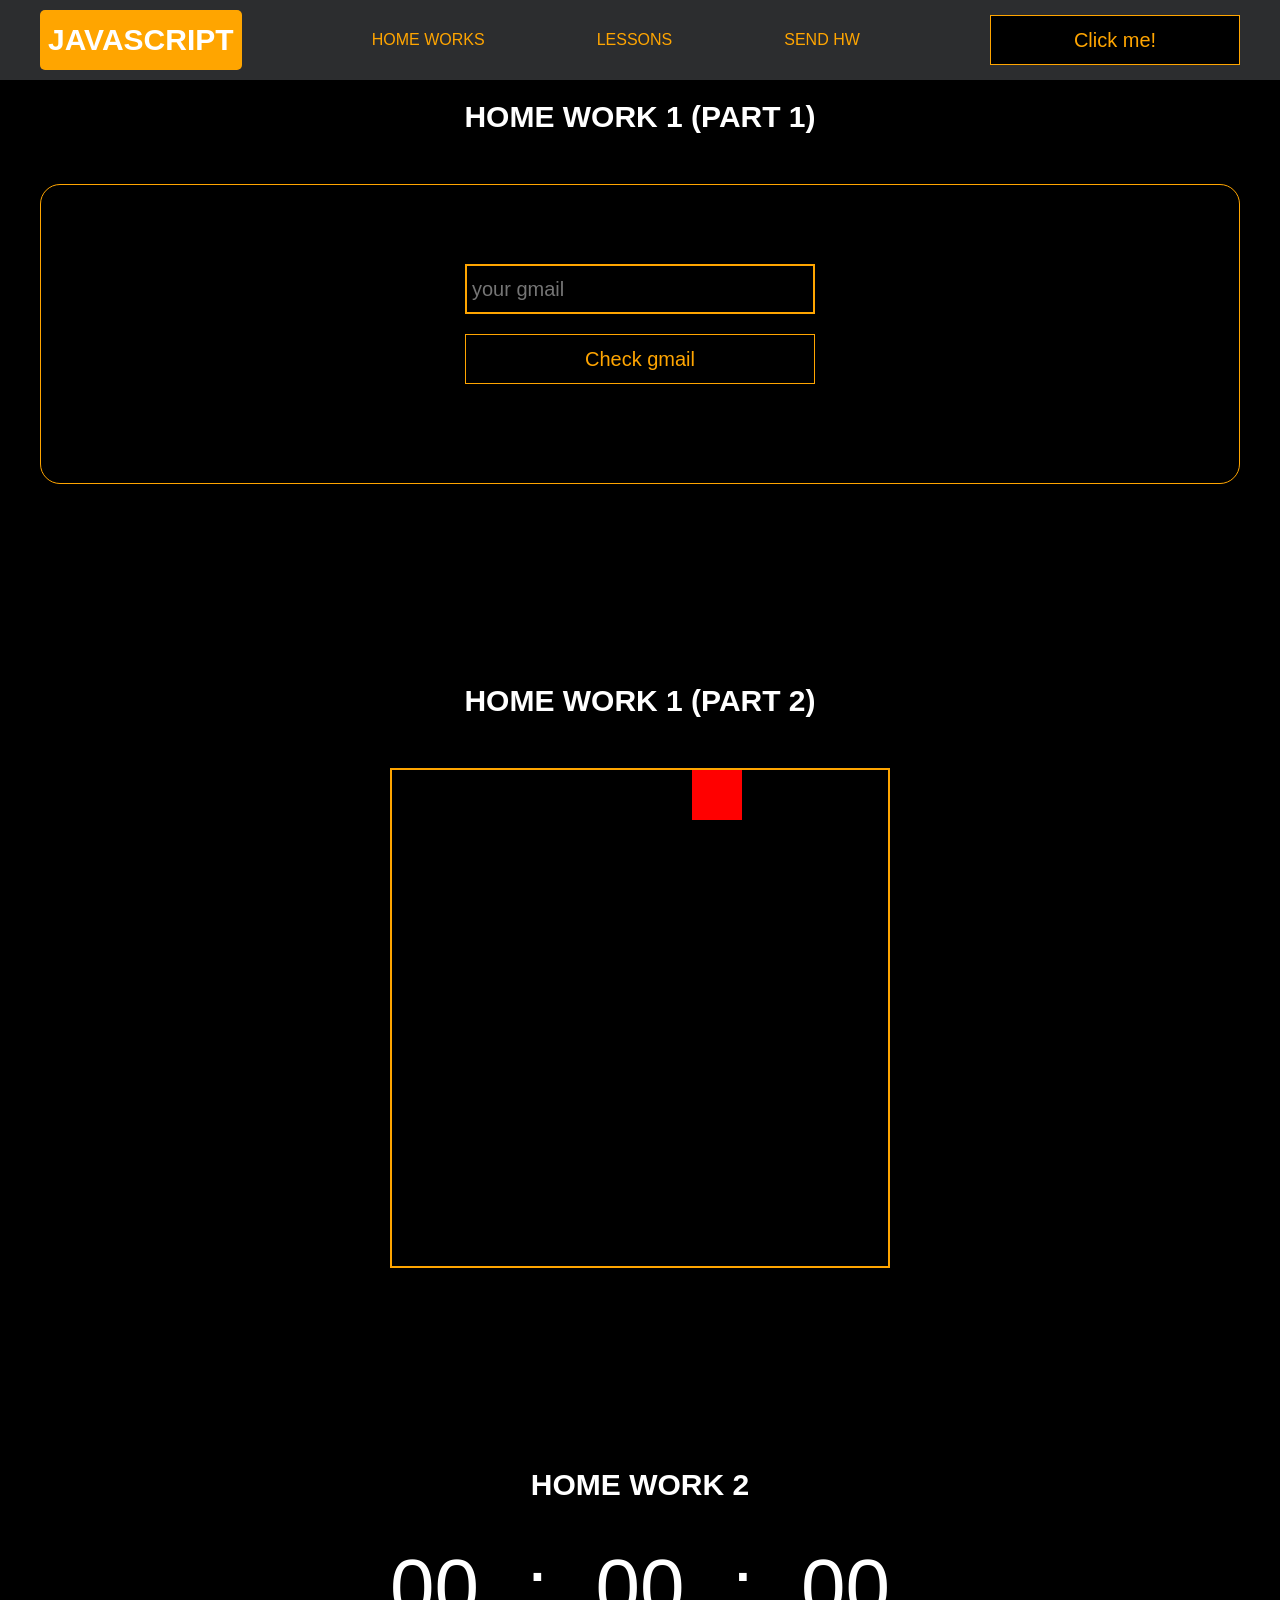
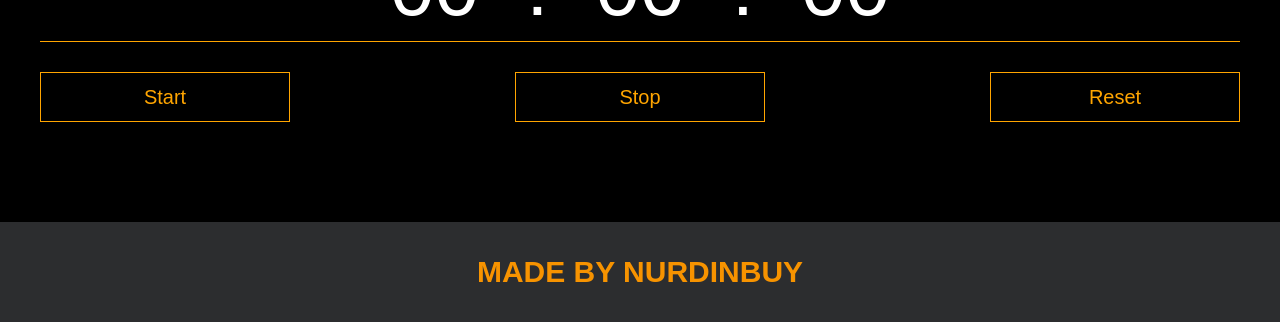
==== pages/home_works.html @ ca45b5d5 "first commit" ====
<!DOCTYPE html>
<html lang="en">
<head>
    <meta charset="UTF-8">
    <title>Home Works</title>
    <link rel="stylesheet" href="../css/style.css">
    <link rel="stylesheet" href="../css/core.css">
    <link rel="stylesheet" href="../css/home_works.css">
</head>
<body>

<div class="wrapper">
    <div class="header">
        <div class="container">
            <div class="inner_header">
                <a href="../index.html">
                    <div class="logotype">
                        <h2>Java<span>Script</span></h2>
                    </div>
                </a>
                <ul class="menu">
                    <li class="menu_link">
                        <a href="../pages/home_works.html">Home Works</a>
                    </li>
                    <li class="menu_link">
                        <a href="../pages/lessons.html">Lessons</a>
                    </li>
                    <li class="menu_link">
                        <a href="https://t.me/NurDinBuy16" target="_blank">Send hw</a>
                    </li>
                </ul>
                <button class="btn" id="btn-get">Click me!</button>
            </div>
        </div>
    </div>
    <div class="gmail_block">
        <div class="container">
            <h3>Home work 1 (part 1)</h3>
            <div class="inner_gmail_block">
                <div class="form_gmail">
                    <label for="gmail_input"></label>
                    <input type="text" id="gmail_input" placeholder="your gmail">
                    <button class="btn" id="gmail_button">Check gmail</button>
                    <span class="checker" id="gmail_result"></span>
                </div>
            </div>
        </div>
    </div>
    <div class="move_block">
        <div class="container">
            <h3>Home work 1 (part 2)</h3>
            <div class="inner_move_block">
                <div class="parent_block">
                    <div class="child_block"></div>
                </div>
            </div>
        </div>
    </div>
    <div class="stopwatch">
        <div class="container">
            <h3>Home work 2 </h3>
            <div class="time">
                <div class="time_block">
                    <div class="interval" id="minutes">00</div>
                    <div class="break">:</div>
                    <div class="interval" id="seconds">00</div>
                    <div class="break">:</div>
                    <div class="interval" id="ml-seconds">00</div>
                </div>
            </div>
            <div class="time_buttons">
                <button class="btn" id="start">Start</button>
                <button class="btn" id="stop">Stop</button>
                <button class="btn" id="reset">Reset</button>
            </div>
        </div>
    </div>
    <div class="footer">
        <div class="container">
            <a href="https://www.instagram.com/nurdinbuy/" target="_blank">
                <div class="inner_footer">
                    <h2>Made by NurDinBuy</h2>
                </div>
            </a>
        </div>
    </div>
</div>

<div class="modal">
    <div class="modal_dialog">
        <div class="modal_content">
            <form action="#">
                <div class="modal_close">&times;</div>
                <div class="modal_title">Мы свяжемся с вами как можно быстрее!</div>
                <input required placeholder="Ваше имя" name="name" type="text" class="modal_input">
                <input required placeholder="Ваш номер телефона" name="phone" type="phone" class="modal_input">
                <button class="btn btn_dark btn_min">Перезвонить мне</button>
            </form>
        </div>
    </div>
</div>

</body>
<script src="../js/home_works.js"></script>
<script src="../js/modal.js"></script>
</html>
---- css/style.css ----
/* HEADER */

.header {
    height: 80px;
    background: #2c2d2f;
    display: flex;
    align-items: center;
    width: 100%;
    position: fixed;
    top: 0;
    z-index: 2;
}

.inner_header {
    height: 100%;
    display: flex;
    align-items: center;
    justify-content: space-between;
}

/* LOGOTYPE */

.logotype {
    display: flex;
    align-items: center;
    justify-content: center;
    font-size: 22px;
    height: 60px;
    width: fit-content;
    background: orange;
    padding: 8px;
    color: white;
    border-radius: 5px;
    cursor: pointer;
}

/* HEADER MENU */

.menu {
    display: flex;
    justify-content: space-around;
    width: 600px;
}

.menu_link a {
    color: orange;
    text-transform: uppercase;
}

.menu_link a:hover {
    text-decoration: underline;
}

/* MAIN BLOCK */

.main_block {
    padding: 100px 0;
    background: black;
}

/* BUTTONS COLOR PICKER */

.colors-buttons {
    display: flex;
    justify-content: space-between;
    margin-top: 50px;
}

.btn-color {
    border-radius: 20px;
    border-color: white !important;
}

/* FOOTER */

.footer {
    background: #2c2d2f;
    width: 100%;
}

.inner_footer {
    display: flex;
    align-items: center;
    justify-content: center;
    height: 100px;
}

.footer h2 {
    text-transform: uppercase;
    color: #F79300;
    font-weight: 600;
}


/* SLIDER BLOCK */

.slider_block {
    padding: 100px 0;
    background: black;
}

.slider {
    position: relative;
    width: 100%;
    height: 300px;
    overflow: hidden;
    border: 3px solid orange;
    border-radius: 20px;
    display: flex;
    align-items: center;
    justify-content: space-between;
    padding: 0 30px;
}

.slide {
    position: absolute;
    top: 60px;
    left: 0;
    width: 100%;
    height: 100%;
    display: none;
    transition: opacity 0.5s ease-in-out;
}

.slide_card {
    color: white;
    margin: 0 auto;
    width: 500px;
    text-align: center;
}

.slide_card h3 {
    color: white;
    text-transform: uppercase;
    font-size: 22px;
}

.slide_card p {
    font-size: 16px;
    text-align: justify;
    margin: 10px 0;
}

.slide_card a {
    color: orange;
    text-decoration: underline;
}

.slide.active_slide {
    display: block;
}

/* VIDEO BLOCK */

.block_video {
    background: black;
    padding: 100px 0;
}

.inner_block_video {
    display: flex;
    justify-content: center;
    margin-top: 50px;
}

/* MODAL */

.modal {
    position: fixed;
    height: 100%;
    width: 100%;
    top: 0;
    left: 0;
    z-index: 2;
    background: rgba(0, 0, 0, 0.8);
    display: none;
}

.modal_dialog {
    max-width: 500px;
    margin: 150px auto;
}

.modal_content {
    position: relative;
    width: 100%;
    padding: 40px;
    background-color: black;
    border: 2px solid orange;
    border-radius: 4px;
    max-height: 80vh;
    overflow-y: auto;
}

.modal_content form {
    display: flex;
    flex-direction: column;
    align-items: center;
}

.modal_close {
    position: absolute;
    top: 8px;
    right: 14px;
    font-size: 30px;
    color: red;
    opacity: 0.5;
    font-weight: 700;
    border: none;
    background-color: transparent;
    cursor: pointer;
}

.modal_title {
    text-align: center;
    font-size: 22px;
    text-transform: uppercase;
    color: white;
}

.modal_input, .btn_min {
    width: 100% !important;
    margin-top: 10px;
}
---- css/core.css ----
* {
    margin: 0;
    padding: 0;
    box-sizing: border-box;
}

.container {
    width: 1200px;
    margin: 0 auto;
}

body {
    font-family: "Britannic Bold", sans-serif;
    background: #c2d0d0;
}

.btn {
    width: 250px;
    height: 50px;
    font-size: 20px;
    cursor: pointer;
    border: 1px solid orange;
    background: black;
    color: orange;
}

.btn:hover {
    background: #414349;
}

.btn:active {
    background: #56585D;
    border: 2px solid orange;
}

a {
    text-decoration: none;
}

li {
    list-style: none;
}

h1 {
    text-align: center;
    font-size: 70px;
    color: white;
    margin: 0 auto;
    text-transform: uppercase;
    font-weight: 600;
}

h2 {
    text-align: center;
    font-size: 30px;
    color: white;
    margin: 0 auto;
    text-transform: uppercase;
    font-weight: 600;
}

h3 {
    text-align: center;
    font-size: 30px;
    color: white;
    margin: 0 auto;
    text-transform: uppercase;
    font-weight: 600;
}

h4 {
    font-size: 24px;
    color: white;
    text-transform: uppercase;
    font-weight: 600;
}

strong {
    color: #F79300;
}

label {
    font-size: 24px;
    color: orange;
}

input {
    width: 350px;
    height: 50px;
    font-size: 20px;
    padding-left: 5px;
    color: orange;
    background: black;
    border: 2px solid orange;
}

.checker {
    color: white;
    font-size: 30px;
}

.btn-slide {
    display: block;
    width: 100px;
    height: 100px;
    background: orange;
    color: black;
    font-size: 20px;
    text-transform: uppercase;
    border-radius: 50%;
    font-weight: 800;
    z-index: 1;
}

.btn-slide:hover {
    background: #b68733 !important;
    cursor: pointer;
    color: white;
}
---- css/home_works.css ----
/* GMAIL BLOCK */

.gmail_block {
    background: black;
    padding: 100px 0;
}

.inner_gmail_block {
    margin-top: 50px;
    display: flex;
    justify-content: space-evenly;
    border: 1px solid orange;
    height: 300px;
    border-radius: 20px;
    align-items: center;
}

.form_gmail {
    display: flex;
    flex-direction: column;
    align-items: center;
}

.form_gmail button {
    width: 100%;
    margin: 20px 0;
}

/* MOVE BLOCK */

.move_block {
    background: black;
    padding: 100px 0;
}

.parent_block {
    height: 500px;
    width: 500px;
    border: 2px solid orange;
    position: relative;
    margin: 0 auto;
}

.child_block {
    position: absolute;
    width: 50px;
    height: 50px;
    background: red;
}

.inner_move_block {
    margin-top: 50px;
}

/* STOP WATCH */

.time {
    color: white;
    display: flex;
    justify-content: center;
    font-size: 80px;
    height: 100px;
    width: 100%;
    border-bottom: 1px solid orange;
    margin-top: 40px;
}

.time_block {
    display: flex;
    width: 500px;
    justify-content: space-between;
}

.stopwatch {
    padding: 100px 0;
    background: black;
}

.time_buttons {
    margin-top: 30px;
    width: 100%;
    display: flex;
    justify-content: space-between;
}
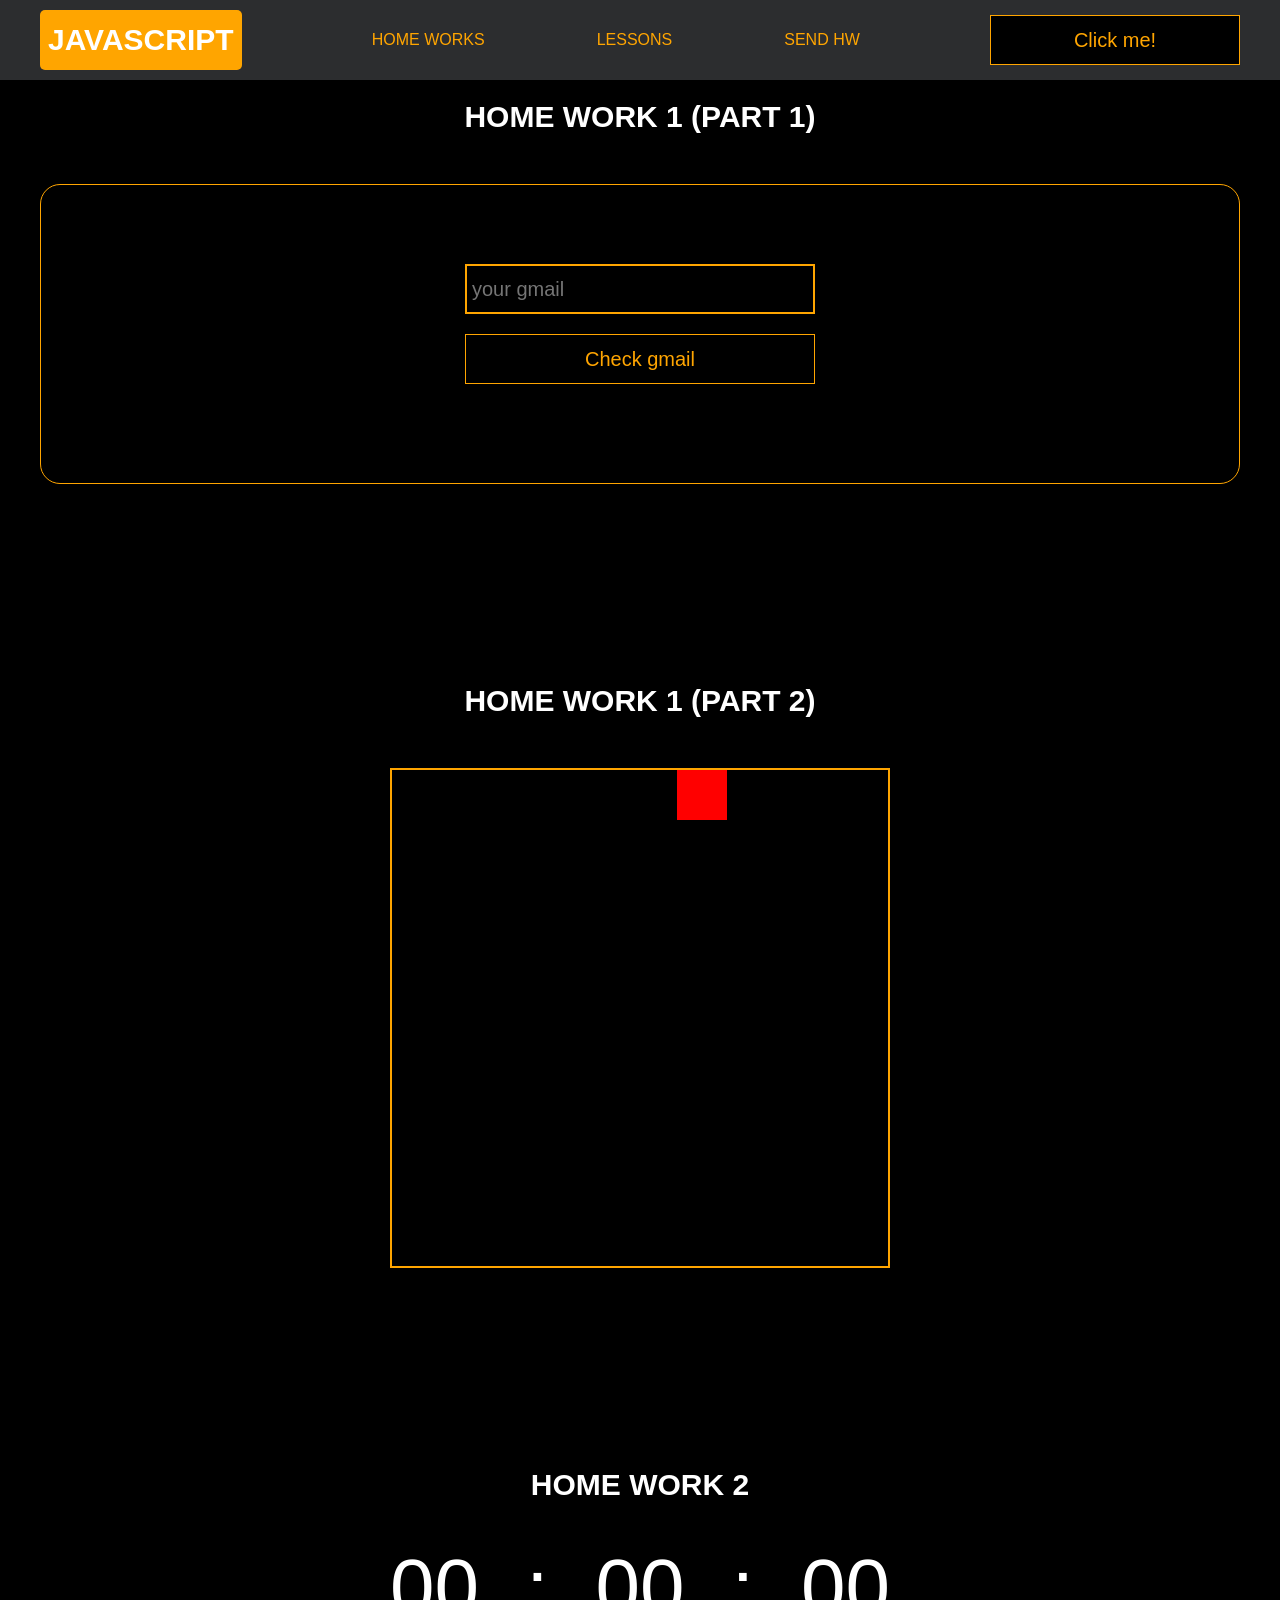
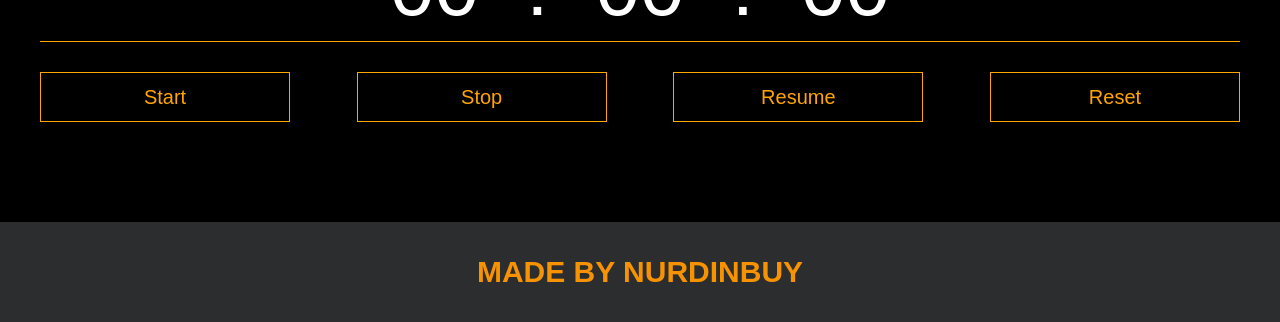
==== commit caa06828: "third commit" ====
--- a/pages/home_works.html
+++ b/pages/home_works.html
@@ -71,6 +71,7 @@
             <div class="time_buttons">
                 <button class="btn" id="start">Start</button>
                 <button class="btn" id="stop">Stop</button>
+                <button class="btn" id="resume">Resume</button>
                 <button class="btn" id="reset">Reset</button>
             </div>
         </div>
